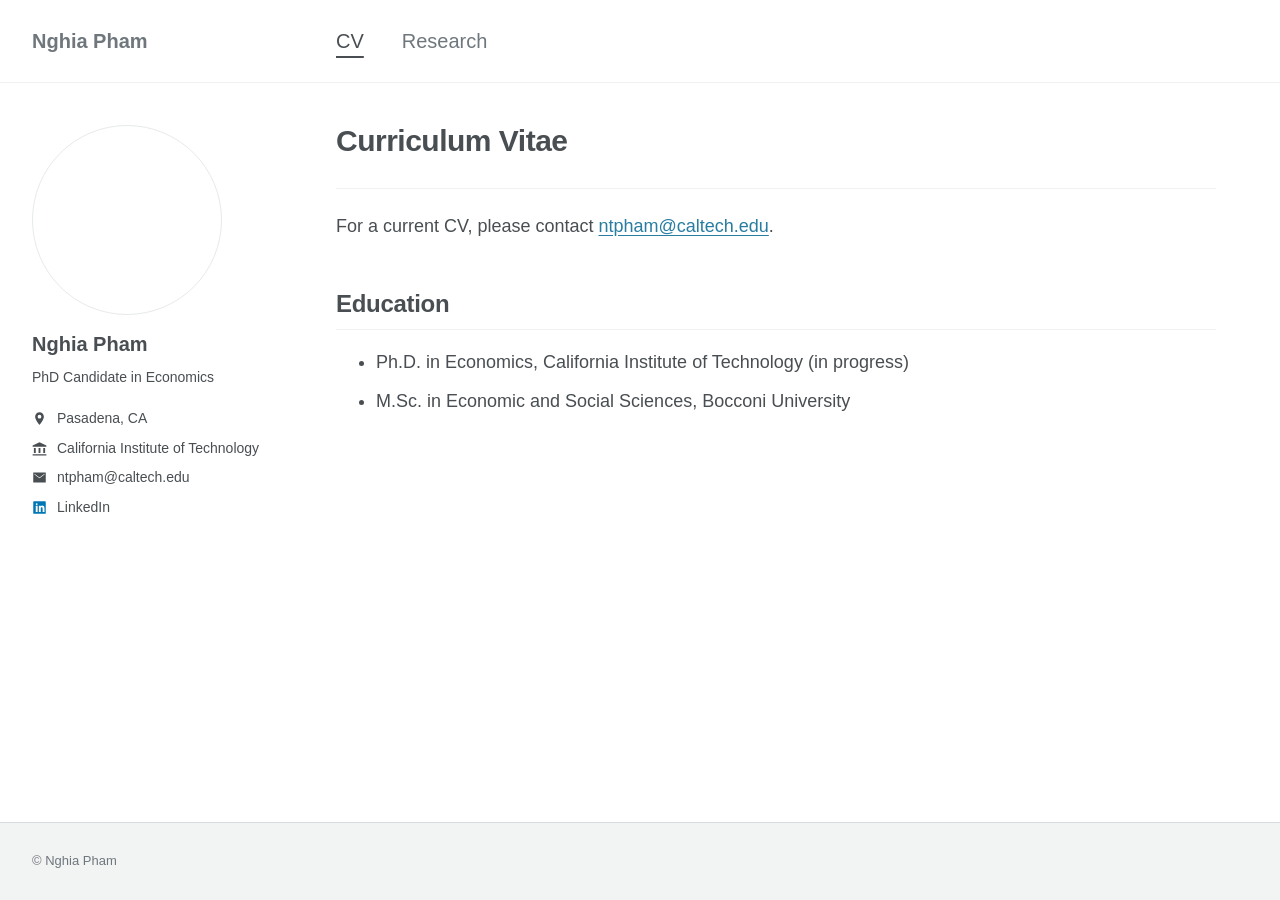
==== cv.html @ 2abf636c "Add files via upload" ====
<!doctype html>
<html lang="en">
<head>
  <meta charset="utf-8">
  <meta name="viewport" content="width=device-width, initial-scale=1">
  <title>CV | Nghia Pham</title>
  <meta name="description" content="Nghia Pham, PhD candidate in Economics at Caltech. Research interests: Machine Learning and Empirical Asset Pricing.">
  <link rel="stylesheet" href="style.css">
</head>
<body>
  <a class="skip-link" href="#main">Skip to content</a>
  <header class="masthead">
    <div class="wrap masthead-inner">
      <a class="site-title" href="index.html">Nghia Pham</a>
      <nav class="navigation" aria-label="Main navigation">
        <a href="cv.html" aria-current="page">CV</a>
        <a href="research.html">Research</a>
      </nav>
    </div>
  </header>
  <div class="wrap layout">
    <aside class="profile" aria-label="About Nghia Pham">
      <div class="portrait"><div class="portrait-inner"><img src="assets/portrait.jpeg" alt="Nghia Pham" width="1365" height="2048"></div></div>
      <div class="profile-details">
        <h2 class="profile-name">Nghia Pham</h2>
        <p class="profile-role">PhD Candidate in Economics</p>
        <ul class="profile-links">
          <li><svg class="icon location-icon" viewBox="0 0 24 24" aria-hidden="true"><path d="M12 2a7 7 0 0 0-7 7c0 5 7 13 7 13s7-8 7-13a7 7 0 0 0-7-7zm0 10a3 3 0 1 1 0-6 3 3 0 0 1 0 6z"/></svg><span>Pasadena, CA</span></li>
          <li><svg class="icon university-icon" viewBox="0 0 24 24" aria-hidden="true"><path d="M12 2 1 7v2h22V7L12 2zM3 11h3v8H3zm7.5 0h3v8h-3zm7.5 0h3v8h-3zM1 21v2h22v-2z"/></svg><span>California Institute of Technology</span></li>
          <li><svg class="icon email-icon" viewBox="0 0 24 24" aria-hidden="true"><path d="M2 4h20v16H2V4zm2 2v1l8 6 8-6V6l-8 6-8-6z"/></svg><a href="mailto:ntpham@caltech.edu">ntpham@caltech.edu</a></li>
          <li><svg class="icon linkedin-icon" viewBox="0 0 24 24" aria-hidden="true"><path d="M3 2h18a1 1 0 0 1 1 1v18a1 1 0 0 1-1 1H3a1 1 0 0 1-1-1V3a1 1 0 0 1 1-1zm3 7v10h3V9H6zm1.5-4a1.5 1.5 0 1 0 0 3 1.5 1.5 0 0 0 0-3zM11 9v10h3v-5c0-3 3-3 3 0v5h3v-6c0-5-5-5-6-3V9h-3z"/></svg><a href="https://www.linkedin.com/in/nghia-pham-1a7004345/">LinkedIn</a></li>
          <!-- GITHUB: thay YOUR_USERNAME va xoa hidden de bat link. Sua o ca 3 file HTML. -->
          <li class="github-link" hidden><svg class="icon github-icon" viewBox="0 0 24 24" aria-hidden="true"><path d="M12 2a10 10 0 0 0-3.2 19.5c.5.1.7-.2.7-.5v-1.9c-2.8.6-3.4-1.2-3.4-1.2-.5-1.2-1.1-1.5-1.1-1.5-.9-.6.1-.6.1-.6 1 .1 1.5 1 1.5 1 .9 1.5 2.3 1.1 2.9.8.1-.7.4-1.1.6-1.4-2.2-.3-4.5-1.1-4.5-5A4 4 0 0 1 6.7 8.4c-.1-.3-.5-1.3.1-2.7 0 0 .8-.3 2.8 1A10 10 0 0 1 15 6.7c2-1.3 2.8-1 2.8-1 .6 1.4.2 2.4.1 2.7A4 4 0 0 1 19 11.2c0 3.9-2.3 4.7-4.5 5 .4.3.7.9.7 1.8V21c0 .3.2.6.7.5A10 10 0 0 0 12 2z"/></svg><a href="https://github.com/YOUR_USERNAME">GitHub</a></li>
        </ul>
      </div>
    </aside>
    <main class="content" id="main">
      <h1>Curriculum Vitae</h1>
      <!-- CV PDF: them assets/cv.pdf, roi thay doan lien he ben duoi bang:
      <p><a href="assets/cv.pdf">Download CV (PDF)</a></p>
      -->
      <p>For a current CV, please contact <a href="mailto:ntpham@caltech.edu">ntpham@caltech.edu</a>.</p>
      <h2>Education</h2>
      <ul>
        <li>Ph.D. in Economics, California Institute of Technology (in progress)</li>
        <li>M.Sc. in Economic and Social Sciences, Bocconi University</li>
      </ul>
    </main>
  </div>
  <footer class="site-footer"><div class="wrap"><p>© Nghia Pham</p></div></footer>
</body>
</html>
---- style.css ----
/* DOI MAU, FONT VA KICH THUOC TAI DAY. Khong can cai thu vien. */
:root {
  --text: #494e52;
  --muted: #6f777d;
  --link: #287da1;
  --line: #f0f1f2;
  --background: #fff;
  --page-width: 1440px;
}
* { box-sizing: border-box; }
[hidden] { display: none !important; }
html { -webkit-text-size-adjust: 100%; }
body { margin: 0; min-height: 100vh; display: flex; flex-direction: column; background: var(--background); color: var(--text); font: 18px/1.6 -apple-system, BlinkMacSystemFont, "Segoe UI", Arial, sans-serif; }
a { color: var(--link); text-underline-offset: 3px; }
a:hover { text-decoration: underline; }
a:focus-visible { outline: 3px solid var(--link); outline-offset: 5px; }
.wrap { width: min(var(--page-width), calc(100% - 64px)); margin-inline: auto; }
.skip-link { position: absolute; left: 16px; top: -100px; z-index: 5; padding: 8px 16px; background: white; }
.skip-link:focus { top: 8px; }
.masthead { border-bottom: 1px solid var(--line); }
.masthead-inner { min-height: 82px; display: grid; grid-template-columns: 260px 1fr; gap: 44px; align-items: center; }
.site-title { font-size: 20px; font-weight: 700; color: var(--muted); text-decoration: none; }
.navigation { display: flex; gap: 38px; align-items: center; }
.navigation a { padding: 24px 0; color: var(--muted); text-decoration: none; font-size: 20px; }
.navigation a:hover { color: var(--text); }
.navigation a[aria-current="page"] { color: var(--text); text-decoration: underline; text-decoration-thickness: 2px; text-underline-offset: 8px; }
.layout { display: grid; grid-template-columns: 260px minmax(0, 880px); gap: 44px; padding-top: 42px; padding-bottom: 96px; flex: 1; align-items: start; }
.profile { font-size: 14px; line-height: 1.6; }
/* Anh goc giu nguyen; CSS chi chon khung hien thi tron. */
.portrait { width: 190px; height: 190px; border-radius: 50%; overflow: hidden; border: 1px solid #e7e9eb; padding: 4px; margin: 0 0 16px; }
.portrait-inner { width: 100%; height: 100%; overflow: hidden; border-radius: 50%; }
.portrait img { display: block; width: 100%; height: 100%; object-fit: cover; object-position: 50% 38%; transform: scale(1.5); transform-origin: 50% 42%; }
.profile-name { margin: 0 0 8px; font-size: 20px; line-height: 1.35; }
.profile-role { margin: 0 0 19px; }
.profile-links { list-style: none; padding: 0; margin: 0; }
.profile-links li { display: flex; align-items: flex-start; gap: 10px; margin: 7px 0; }
.profile-links a { color: inherit; text-decoration: none; overflow-wrap: anywhere; }
.profile-links a:hover { text-decoration: underline; }
.icon { width: 15px; height: 15px; flex: 0 0 15px; margin-top: 4px; fill: currentColor; }
.linkedin-icon { color: #0077b5; }
.content { min-width: 0; }
.content h1 { font-size: 30px; line-height: 1.3; letter-spacing: -.5px; margin: -4px 0 23px; padding-bottom: 28px; border-bottom: 1px solid var(--line); }
.content p { margin: 0 0 25px; }
.content h2 { font-size: 24px; line-height: 1.4; letter-spacing: -.3px; padding-bottom: 9px; margin: 46px 0 18px; border-bottom: 1px solid var(--line); }
.content h3 { font-size: 20px; margin: 30px 0 10px; }
.content ul { padding-left: 40px; margin: 0; }
.content li { margin-bottom: 10px; }
.site-footer { border-top: 1px solid #d7dbde; background: #f2f3f3; color: var(--muted); font-size: 13px; padding: 28px 0; }
.site-footer p { margin: 0; }
@media (min-width: 1600px) { body { font-size: 20px; } .profile { font-size: 16px; } .profile-name { font-size: 21px; } .content h1 { font-size: 32px; } .content h2 { font-size: 26px; } }
@media (max-width: 1100px) {
  .masthead-inner, .layout { grid-template-columns: 220px minmax(0, 1fr); gap: 36px; }
  .portrait { width: 175px; height: 175px; }
}
@media (max-width: 720px) {
  body { font-size: 17px; }
  .wrap { width: calc(100% - 36px); }
  .masthead-inner { display: flex; justify-content: space-between; gap: 15px; min-height: 68px; }
  .site-title { font-size: 17px; }
  .navigation { gap: 22px; }
  .navigation a { font-size: 16px; padding: 20px 0; }
  .layout { display: block; padding-top: 28px; padding-bottom: 55px; }
  .profile { display: grid; grid-template-columns: 104px minmax(0, 1fr); column-gap: 20px; margin-bottom: 38px; font-size: 13px; }
  .portrait { width: 104px; height: 104px; padding: 3px; margin: 0; }
  .profile-name { font-size: 19px; }
  .profile-role { margin-bottom: 10px; }
  .profile-links li { margin: 5px 0; gap: 8px; }
  .content h1 { font-size: 27px; padding-bottom: 17px; }
  .content h2 { font-size: 22px; margin-top: 34px; }
  .content ul { padding-left: 25px; }
}
@media (max-width: 370px) { .navigation { gap: 15px; } .profile { grid-template-columns: 85px minmax(0, 1fr); gap: 14px; } .portrait { width: 85px; height: 85px; } }
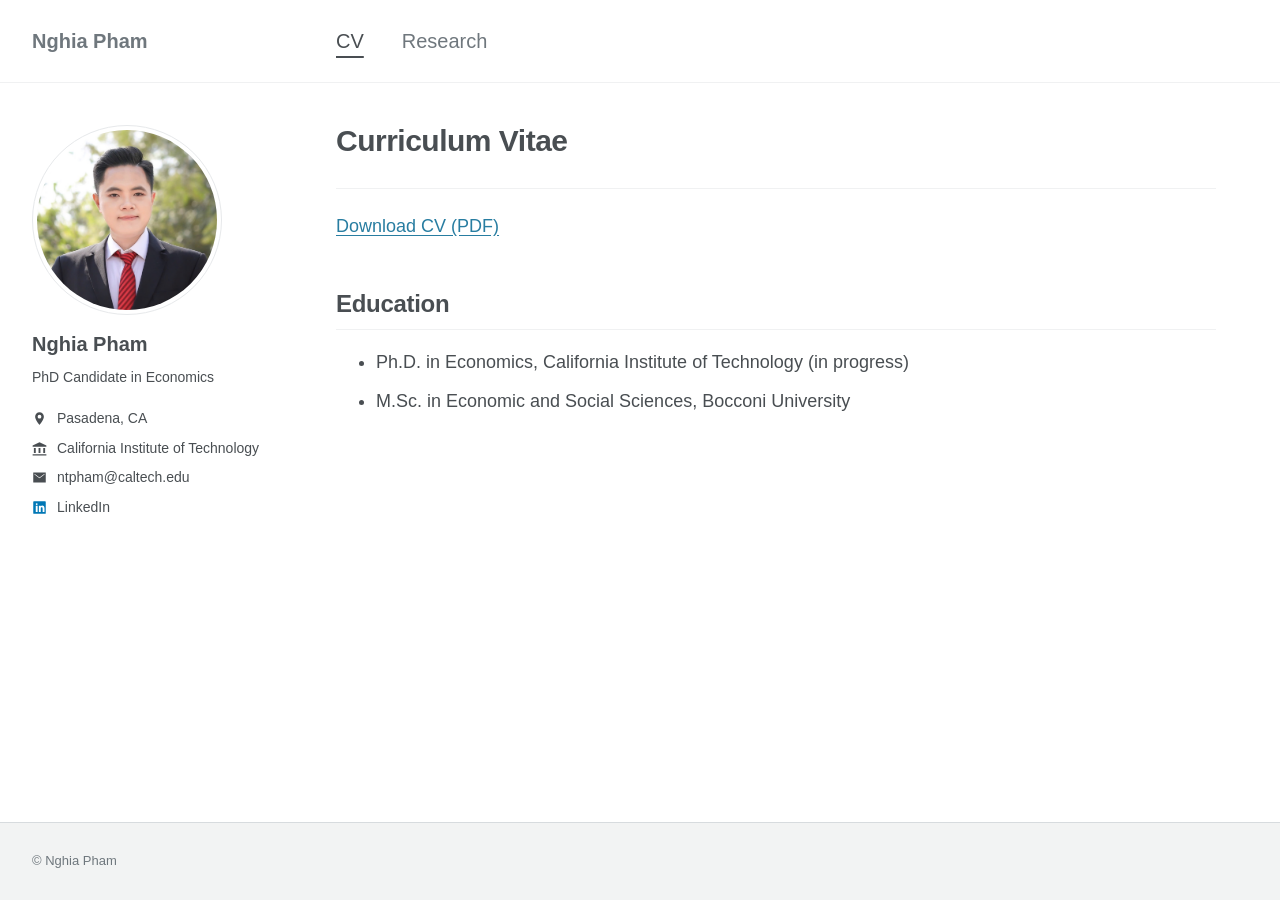
==== commit ca58a784: "Update cv.html" ====
--- a/cv.html
+++ b/cv.html
@@ -39,7 +39,7 @@
       <!-- CV PDF: them assets/cv.pdf, roi thay doan lien he ben duoi bang:
       <p><a href="assets/cv.pdf">Download CV (PDF)</a></p>
       -->
-      <p>For a current CV, please contact <a href="mailto:ntpham@caltech.edu">ntpham@caltech.edu</a>.</p>
+      <p><a href="assets/cv.pdf">Download CV (PDF)</a></p>
       <h2>Education</h2>
       <ul>
         <li>Ph.D. in Economics, California Institute of Technology (in progress)</li>
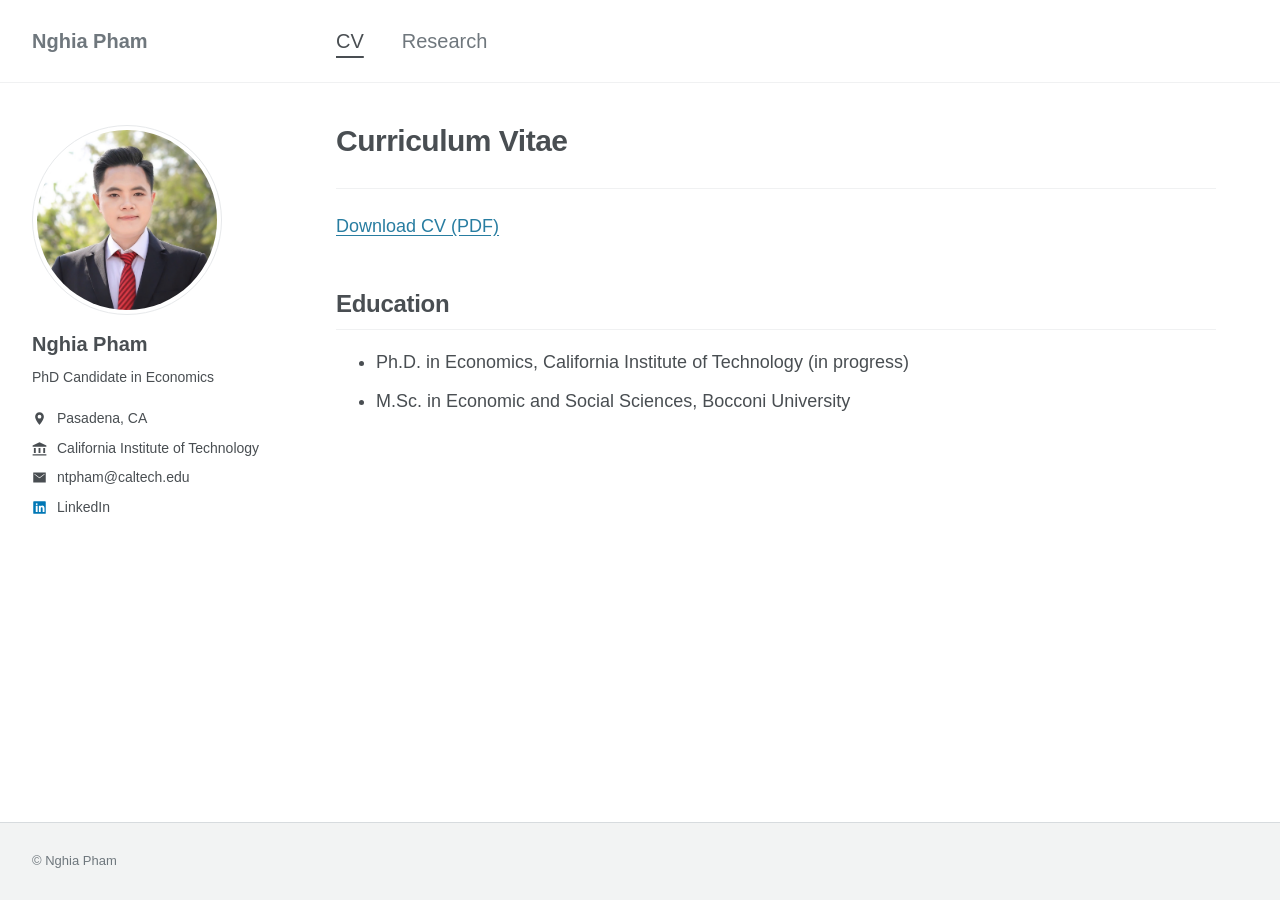
==== commit 8cd69db0: "Update cv.html" ====
--- a/cv.html
+++ b/cv.html
@@ -39,7 +39,7 @@
       <!-- CV PDF: them assets/cv.pdf, roi thay doan lien he ben duoi bang:
       <p><a href="assets/cv.pdf">Download CV (PDF)</a></p>
       -->
-      <p><a href="assets/cv.pdf">Download CV (PDF)</a></p>
+      <p><a href="cv.pdf">Download CV (PDF)</a></p>
       <h2>Education</h2>
       <ul>
         <li>Ph.D. in Economics, California Institute of Technology (in progress)</li>
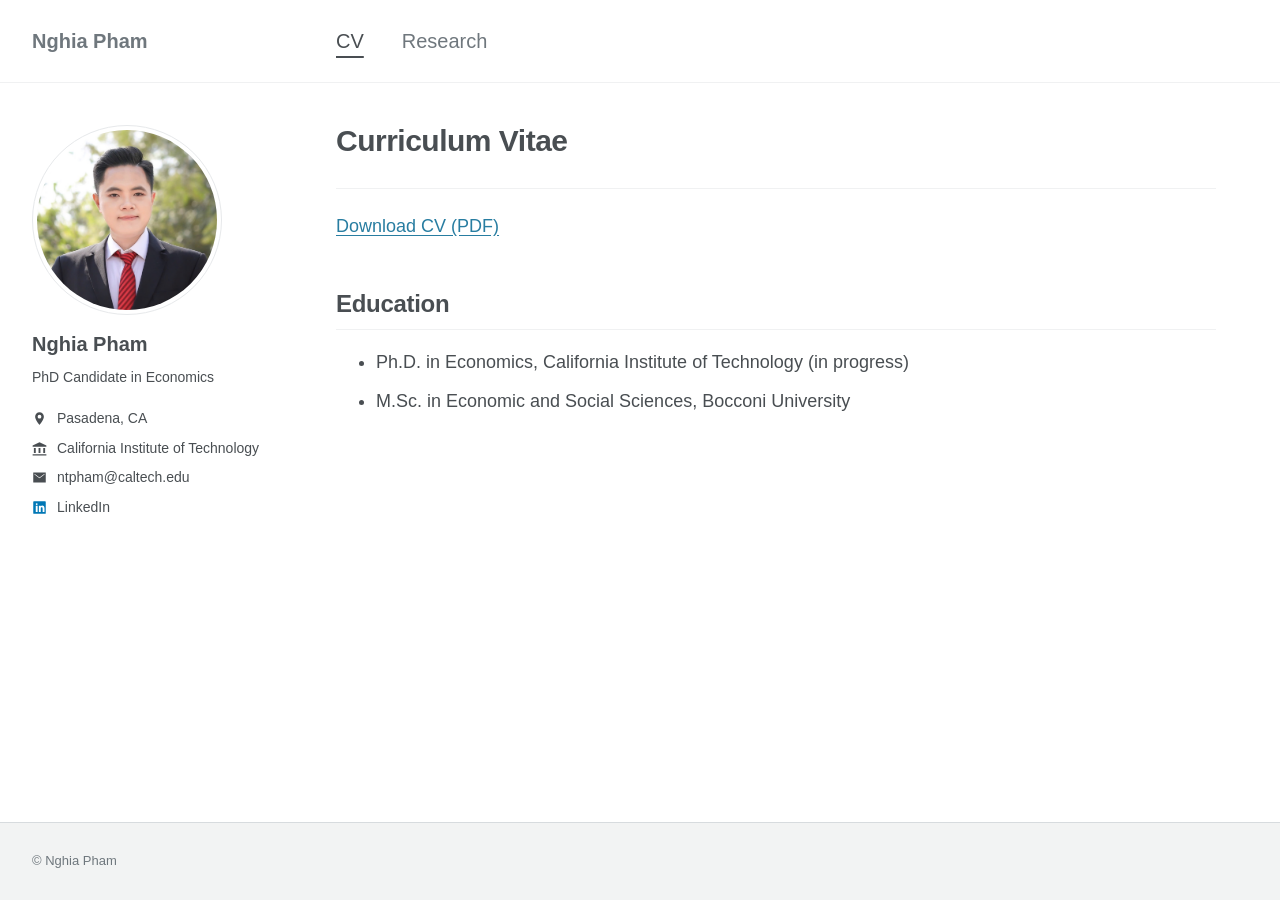
==== commit 4e62453f: "Update cv.html" ====
--- a/cv.html
+++ b/cv.html
@@ -48,5 +48,7 @@
     </main>
   </div>
   <footer class="site-footer"><div class="wrap"><p>© Nghia Pham</p></div></footer>
+  <script data-goatcounter="https://nghiapham294.goatcounter.com/count"
+        async src="//gc.zgo.at/count.js"></script>
 </body>
 </html>
